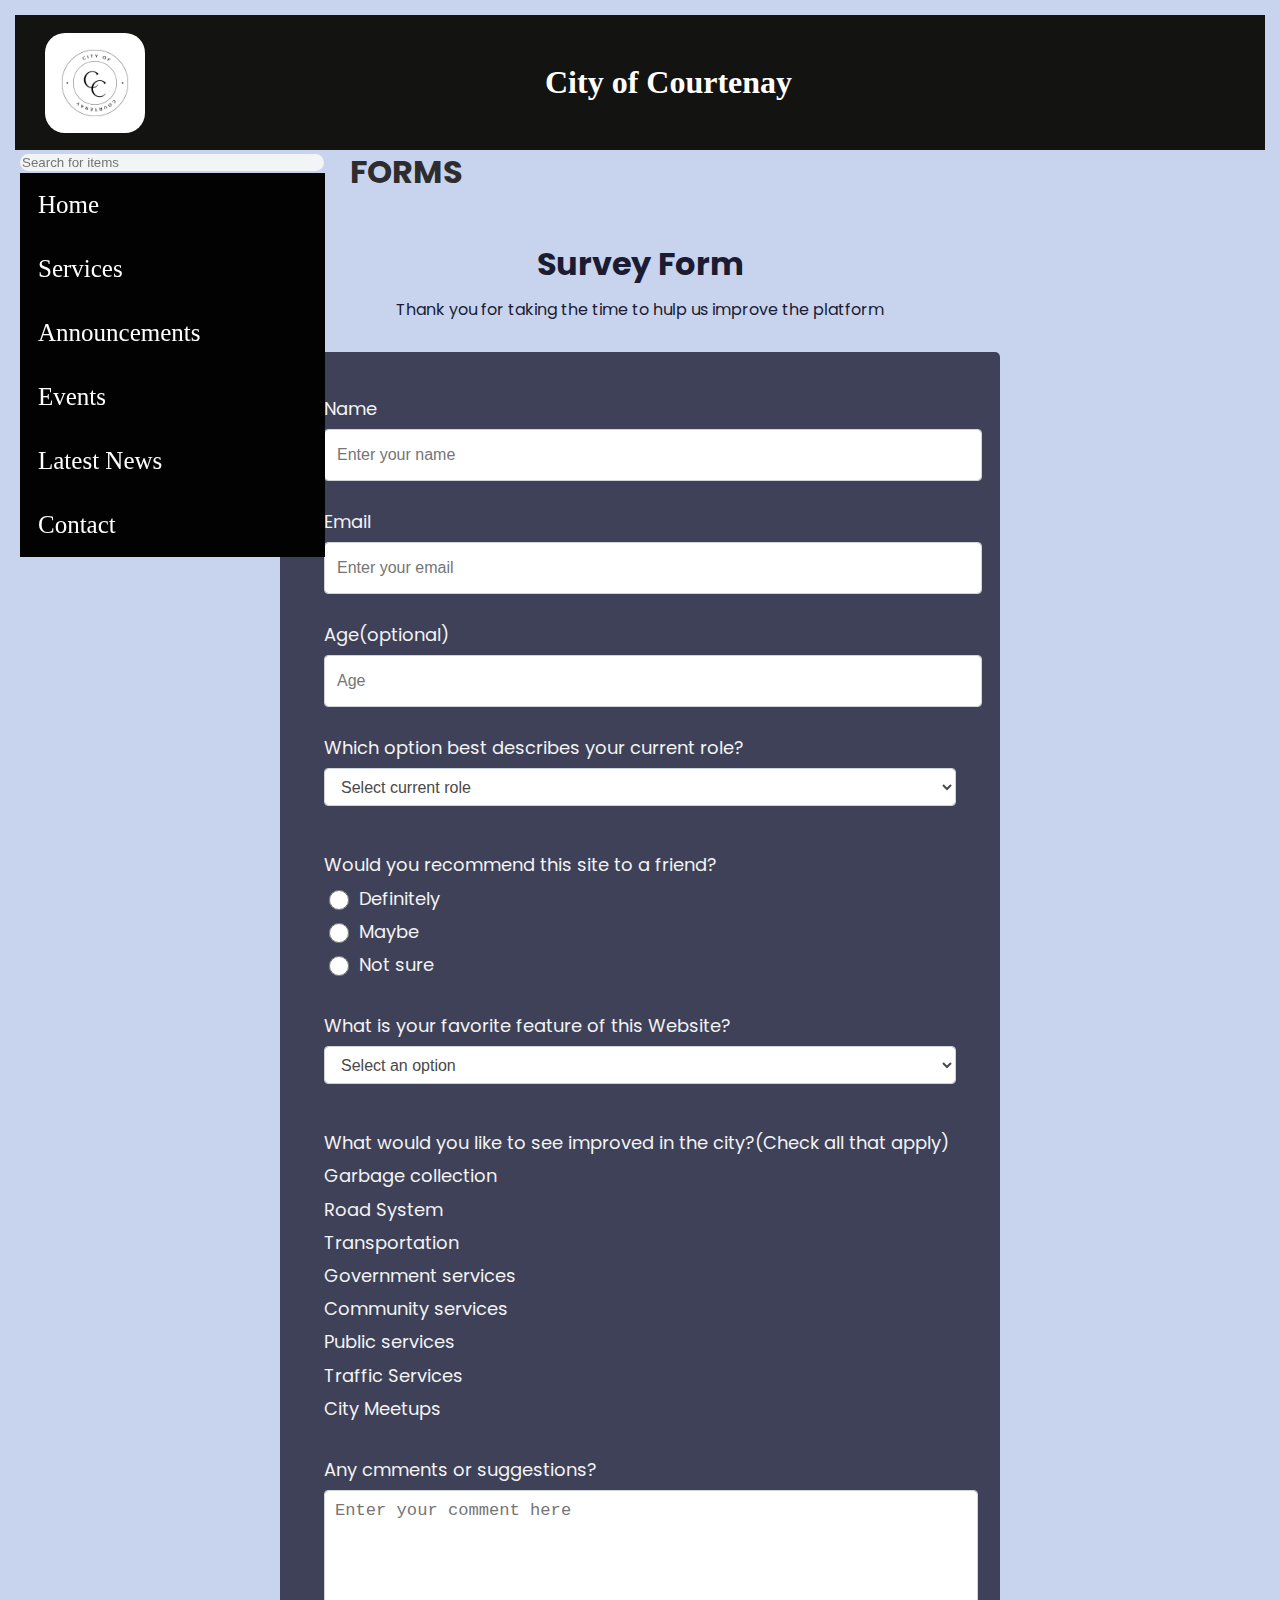
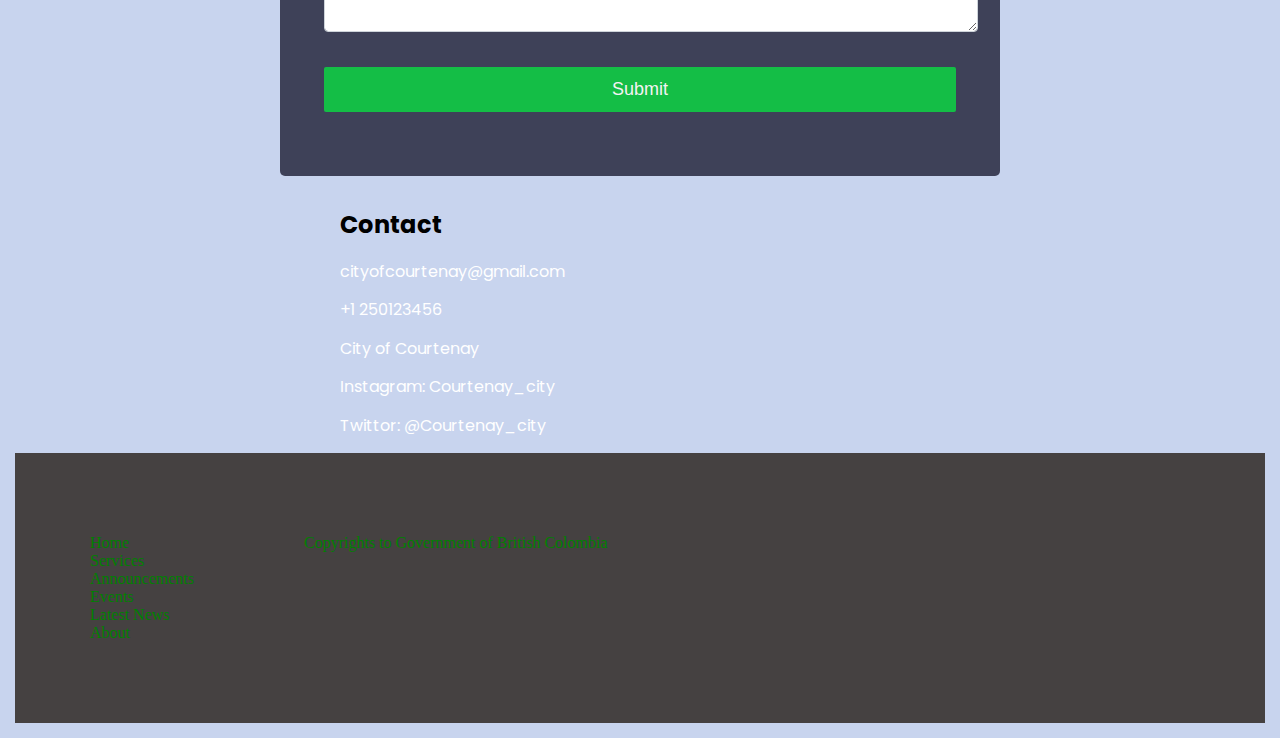
==== Contact.html @ 2830c558 "Files copied to github.io" ====
<!DOCTYPE html>
<html lang="en">
<head>
    <meta charset="UTF-8">
    <meta http-equiv="X-UA-Compatible" content="IE=edge">
    <meta name="viewport" content="width=device-width, initial-scale=1.0">
    <title>Design System DGL-309</title>
    <link href="main.css" rel="stylesheet">

    <link rel="preconnect" href="https://fonts.googleapis.com">
    <link rel="preconnect" href="https://fonts.gstatic.com" crossorigin>
    <link href="https://fonts.googleapis.com/css2?family=Open+Sans:ital,wght@0,300;0,400;1,400&display=swap"
        rel="stylesheet">
    <link rel="preconnect" href="https://fonts.googleapis.com">
    <link rel="preconnect" href="https://fonts.gstatic.com" crossorigin>
    <link href="https://fonts.googleapis.com/css2?family=Roboto:ital,wght@0,300;0,400;1,400&display=swap"
        rel="stylesheet">
    <link rel="preconnect" href="https://fonts.googleapis.com">
    <link rel="preconnect" href="https://fonts.gstatic.com" crossorigin>
    <link href="https://fonts.googleapis.com/css2?family=Poppins:wght@100;400&display=swap" rel="stylesheet">
    <!-- Above three lines of code are taken from https://fonts.google.com/specimen/Open+Sans site where it library consists of verity and different types of faces that covers system and i am taking these fonts families for my websites.-->

</head>
<body>
    <header>
        <img class="img-logo" src="/logo/City of courtenay 2.png" alt="Logo image" width="100px" height="100px">
        <h1 class="header-ds"><a href="index.html">City of Courtenay</a></h1>

    </header>
    <nav class="navigation">
        <label class="label-ham" for="toggle">&#9776;</label>
        <input style="display: none;" type="checkbox" id="toggle" />
        <ul>
            <li><input class="search-input" type="text" name="search" placeholder="Search for items"></li>
            <li><a href="index.html">Home</a></li>
            <li><a href="services.html">Services</a></li>
            <li><a href="index.html">Announcements</a></li>
            <li><a href="index.html">Events</a></li>
            <li><a href="index.html">Latest News</a></li>
            <li><a href="Contact.html">Contact</a></li>
        </ul>
    </nav>
    <main class="form-body">
        <h1 style="margin: 0px 325px;">FORMS</h1>
        <div class="container">
            <div class="form-header"> 
                <h1 id="title" class="text-center">Survey Form</h1>
                <p id="form-description" class="form-description text-center">Thank you for taking the time to hulp us improve the platform</p>
            </div>
    <!-- Code is refered from code pen url:https://codepen.io/gustavo_victor/pen/YzjBQNW 
                       and modified according to my needs in the website.-->
            <form id="survey-form">
                <div class="form-group">
                    <label id="name-label" for="name">Name</label>
                    <input type="text" name="name" id="name" class="form-control" required placeholder="Enter your name">
                </div>
    
                <div class="form-group">
                    <label id="email-label" for="email">Email</label>
                    <input type="email" name="email" id="email" class="form-control" required placeholder="Enter your email">
                </div>
    
                <div class="form-group">
                    <label id="number-label" for="number">Age(optional)</label>
                    <input type="number" name="age" id="number" class="form-control" min="10" max="99" placeholder="Age">
                </div>
    
                <div class="form-group">
                    <label for="dropdown">Which option best describes your current role?</label>
                    <select name="role" id="dropdown" class="form-control" required>
                        <option value="" selected disabled>Select current role</option>
                        <option value="student">Student</option>
                        <option value="resident">Resident</option>
                        <option value="job">Full Time Job</option>
                        <option value="learner">Full Time Learner</option>
                        <option value="preferNo">Prefer not to say</option>
                        <option value="other">Other</option>
                    </select>
                </div>
    
                <div class="form-group">    
                    <p id="form-friend">Would you recommend this site to a friend?</p>
                    <label for="definitely">
                        <input type="radio" name="user-recommend" id="definitely" class="input-radio" value="definitely"> Definitely
                    </label>
                    
                    <label for="maybe">
                        <input type="radio" name="user-recommend" id="maybe" class="input-radio" value="maybe"> Maybe
                    </label>
    
                    <label for="not-sure">
                        <input type="radio" name="user-recommend" id="not-sure" class="input-radio" value="not sure"> Not sure
                    </label>
                </div>
    
                <div class="form-group">
                    <label for="most-like">What is your favorite feature of this Website?</label>
                    <select name="most-like" id="most-like" class="form-control" required >
                        <option value="" selected disabled>Select an option</option>
                        <option value="challenges">announcements</option>
                        <option value="projects">Projects</option>
                        <option value="community">Community</option>
                        <option value="open-source">Events</option>
                    </select>
                </div>
    
                <div class="form-group">
                    <p id="form-improve">What would you like to see improved in the city? <span class="clue">(Check all that apply)</small></p>
                    <label for="front-end">
                        <input type="checkbox" name="prefer" id="front-end" class="input-checkbox" value="front-end"> Garbage collection
                    </label>
                    <label for="">
                        <input type="checkbox" name="prefer" id="back-end" class="input-checkbox" value="back-end"> Road System 
                    </label>
                    <label for="data">
                        <input type="checkbox" name="prefer" id="data" class="input-checkbox" value="input-checkbox"> Transportation
                    </label>
                    <label for="challenges">
                        <input type="checkbox" name="prefer" id="challenges" class="input-checkbox" value="challenges"> Government services
                    </label>
                    <label for="open-source">
                        <input type="checkbox" name="prefer" id="open-source" class="input-checkbox" value="open-source"> Community services
                    </label>
                    <label for="gitter">
                        <input type="checkbox" name="prefer" id="gitter" class="input-checkbox" value="gitter"> Public services
                    </label>
                    <label for="videos">
                        <input type="checkbox" name="prefer" id="videos" class="input-checkbox" value="videos"> Traffic Services
                    </label>
                    <label for="meetups">
                        <input type="checkbox" name="prefer" id="meetups" class="input-checkbox" value="meetups"> City Meetups
                    </label>
                </div>
            
                <div class="form-group">
                    <label for="comments">Any cmments or suggestions?</label>
                    <textarea name="comments" id="comments" class="input-textarea" placeholder="Enter your comment here"></textarea>
                </div>
    
                <div class="form-group">
                    <button type="submit" id="submit" name="submit" class="submit-button">Submit</button>
                </div>
            </form>
        </div>
        <div class="contact">
            <h2>Contact</h2>
            <p><a href="mailto:cityofcourtenay@gmail.com"> cityofcourtenay@gmail.com</a></p>
            <p><a href="phone:+1250123456">+1 250123456</a></p>
            <p><a href="facebook/cityofcourtenay.com">City of Courtenay</a></p>
            <p><a href="instagram/cityofcourtenay.com">Instagram: Courtenay_city </a></p>
            <p><a href="twittor/cityofcourtenay.com">Twittor: @Courtenay_city </a></p>
        </div>
    </main>
    <footer>
        <ul>
            <li>Home</li>
            <li>Services</li>
            <li>Announcements</li>
            <li>Events</li>
            <li>Latest News</li>
            <li>About</li>
        </ul>
        <span>
            <p>Copyrights to Government of British Colombia</p>
        </span>

    </footer>
    <script src="javascript.js"></script>
</body>
</html>
---- main.css ----
html {
  font-weight: 62.5%;
}

body {
  margin: 15px;
}

@media only screen and (max-width: 600px) {

  body {
    background-color: rgb(255, 254, 254);
  }

  header {
    background-color: #CCC97E;
    height: 75px;
    padding: 30px;
    display: flex;
    align-items: center;
    justify-content: space-around;
    
  }

  #image-logo {
    width: 100px;
    height: 100px;
  }

  header img {
    border-radius: 20px;
  }
  header h1 a{
    text-align: center;
  }

  .header-ds a {
    text-decoration: none;
    

  }

  /* HAmburger menu*/
  label {
    display: block;
  }

  .label-ham {
    background-color: black;
    color: white;
  }

  ul {
    position: fixed;
    top: 152px;
    right: 15px;
    width: 200px;
    height: calc(100% - 60px);
    flex-direction: column;
    justify-content: center;
    align-items: center;
    background-color: rgb(0, 0, 0);
    transform: translateX(100%);
    transition: transform 0.3s ease-in;
  }

  li {
    margin: 20px 0;
    list-style-type: none;
  }

  li a {
    color: white;

    text-decoration: none;
  }

  input[type="checkbox"]:checked~ul {
    transform: translateX(0%);
  }

  footer {
    background-color: #32A8A2;
    display: block;

  }

  /* .footer-list, li{
    
  } */

  footer span {
    text-align: center;
  }

  .image-scroll {
    overflow-x: scroll;
    white-space: nowrap;
  }

  .image-scroll1 {
    display: inline-block;
    height: 50%;
    width: 50%;
    margin-right: 10px;
  }

  .compn-accordion {
    margin: 10px 10px;
  }

  .comp-accordion {
    background-color: #eee;
    color: #444;
    cursor: pointer;
    padding: 18px;

    width: 100%;
    border: none;
    text-align: left;
    outline: none;
    font-size: 15px;
    transition: 0.4s;
  }

  .comp-active, .comp-accordion:hover {
    background-color: #ccc;
  }

  .comp-panel {
    padding: 0 18px;
    display: none;
    background-color: white;
    overflow: hidden;
  }

  .news-img {
    width: 150px;
    height: 150px;
  }

  .latest-news {
    margin: 10px 10px;
  }

  .comp-card {
    box-shadow: 0 4px 8px 0 rgba(0, 0, 0, 0.2);
    transition: 0.3s;
    width: 175px;

  }

  .comp-card:hover {
    box-shadow: 0 8px 16px 0 rgba(0, 0, 0, 0.2);
  }

  .comp-container {
    padding: 2px 16px;
  }

  .contact{
    margin: 10px 10px;
    color:#000000
  }

  /* Form for mobile version*/

  .form-body {
    font-family: 'Poppins', sans-serif;
    font-size: 1rem;
    font-weight: 400;
    line-height: 1.4;
    color: rgb(46, 45, 45);
    width: 75%;
    height: 75%;
  }


  #form-friend, #form-improve, label, #submit {
    color: #f3f3f3;
  }

  input, select, textarea, button {
    border: none;
    outline: none;
    color: rgb(73, 80, 87);
  }

  /*container*/
  .container {
    max-width: 720px;
    margin: 3.125rem auto 0 auto;
  }

  .text-center {
    text-align: center;
    color: #1b1b32;
  }

  /*header*/
  .container .form-header {
    padding: 0 0.625rem;
    margin-bottom: 1.875rem;
  }

  .container .form-header #title {
    line-height: 1.2;
    font-size: 2rem;
    margin-bottom: 0.5rem;
  }

  .container .foorm-header .form-description {
    font-size: 1.125rem;
    font-style: italic;
    font-weight: 200;
  }


  /*form*/
  .container #survey-form {
    border-radius: 5px;
    background-color: rgba(27, 27, 50, 0.8);
    padding: 2.5rem;
    margin-bottom: 2rem;
  }

  .container #survey-form .form-group {
    margin: 0 auto 1.25rem auto;
    padding: 0.25rem;
  }

  .container #survey-form .form-group label,
  .container #survey-form .form-group p {
    display: flex;
    align-items: center;
    font-size: 1.125rem;
    margin-bottom: 0.5rem
  }

  .container #survey-form .form-group input,
  .container #survey-form .form-group select,
  .container #survey-form .form-group textarea {
    font-size: 1rem;
    padding: 0.375rem 0.75rem;
    color: #494949;
    background-color: #fff;
    background-clip: padding-box;
    border: 1px solid #ced4da;
    border-radius: 0.25rem;
    transition: border-color 0.15s ease-in-out, box-shadow 0.15s ease-in-out;
  }

  .container #survey-form .form-group .form-control {
    display: block;
    width: 75%;
    height: 2.375rem;
  }

  .container #survey-form .form-control:focus {
    border-color: #80bdff;
    box-shadow: 0 0 0 0.2rem rgba(0, 123, 255, 0.25);
  }

  .container #survey-form .form-group .input-radio,
  .container #survey-form .form-group .input-checkbox {
    margin-right: 0.625rem;
    min-height: 1.25rem;
    min-width: 1.25rem;
  }

  .container #survey-form .form-group .input-textarea {
    width: 75%;
    font-size: 1.07rem;
    min-height: 120px;
    padding: 0.625rem;
    resize: vertical;
  }

  .container #survey-form .form-group .input-textarea:focus {
    border-color: #80bdff;
    box-shadow: 0 0 0 0.2rem rgba(0, 123, 255, 0.25);
  }

  .container #survey-form .form-group .submit-button {
    width: 75%;
    padding: 0.75rem;
    background-color: rgb(20, 190, 70);
    color: #f3f3f3;
    border-radius: 2px;
    cursor: pointer;
    transition: background-color .15s ease;
    font-size: 1.125rem;
    font-weight: 400;
  }

  .container #survey-form .form-group .submit-button:hover {
    background-color: #358f58;
  }

}

@media only screen and (min-width: 601px) {

  body {
    background-color: #c8d4ee;
  }

  header {
    background-color: rgb(19, 19, 17);
    height: 75px;
    padding: 30px;
    display: flex;
    align-items: center;
    justify-content: ;
  }

  #image-logo {
    width: 100px;
    height: 100px;
    margin-left: 120px;
  }

  header img {
    border-radius: 20px;
  }

  .header-ds a {
    text-decoration: none;
    margin-left: 400px;
  }

  nav {
    display: flex;
    justify-content: space-between;
    align-items: center;
    background-color: rgb(0, 0, 0);
    color: #fff;
    width: 325px;
  }

  ul {

    list-style: none;
  }

  li {
    margin: 0 10px;
  }

  a {
    color: #fff;
    text-decoration: none;
  }

  .search-input {
    width: 300px;
    height: 100%;
    background-color: #f2f4f6;
    border-radius: 10px;
  }

  ol li a {
    color: #000000;
  }

  /* Hamburger menu styles */

  label {
    display: none;
    cursor: pointer;
    font-size: 30px;
    margin-right: 10px;
  }

  input[type="checkbox"] {
    display: none;
  }

  .navigation {

    width: 325px;
    height: 100%;
    float: left;
    font-size: 25px;
    margin: 5px 5px;
  }

  .navigation ul {
    position: fixed;
    list-style-type: none;
    margin: 0;
    padding: 0;
    width: 325px;
    top: 145px;
    left: 10px;
  }

  .navigation li a {
    display: block;
    padding: 18px;
    text-decoration: none;
    background-color: #020202;
    color: rgb(255, 255, 255);
  }

  .head-sec {
    margin: 20px 325px;
  }

  footer {
    background-color: #32A8A2;
  }

  footer {
    color: green;
    padding: 15px;
    display: flex;
    flex-direction: row;
    left: 0px;
    bottom: 0px;
    margin-bottom: 0px;
    background-color: rgb(69, 65, 65);

  }

  footer ul {
    padding: 50px;
  }

  footer span {
    padding: 50px;
  }

  /* Index page */

  .image-scroll {
    overflow-x: scroll;
    white-space: nowrap;
    margin: 10px 0px 10px 325px;
  }

  .image-scroll1 {
    display: inline-block;
    /* height: 50%;
    width: 50%; */
    margin-right: 10px;
  }

  /* Accordian element*/
  .compn-accordion {
    margin: 10px 325px;
  }

  .comp-accordion {
    background-color: #eee;
    color: #444;
    cursor: pointer;
    padding: 18px;

    width: 100%;
    border: none;
    text-align: left;
    outline: none;
    font-size: 15px;
    transition: 0.4s;
  }

  .comp-active, .comp-accordion:hover {
    background-color: #ccc;
  }

  .comp-panel {
    padding: 0 18px;
    display: none;
    background-color: white;
    overflow: hidden;
  }

  .news-img {
    width: 150px;
    height: 150px;
  }

  .events {
    margin: 10px 325px;
  }

  .latest-news {
    margin: 10px 325px;
  }

  .latest-news img{
    background-color: #000000;
  }

  /* form in contact page*/
  .form-body {
    font-family: 'Poppins', sans-serif;
    font-size: 1rem;
    font-weight: 400;
    line-height: 1.4;
    color: rgb(46, 45, 45);
    width: 100%;
    height: 100%;
  }


  #form-friend, #form-improve, label, #submit {
    color: #f3f3f3;
  }

  input, select, textarea, button {
    border: none;
    outline: none;
    color: rgb(73, 80, 87);
  }

  /*container*/
  .container {
    max-width: 720px;
    margin: 3.125rem auto 0 auto;
  }

  .text-center {
    text-align: center;
    color: #1b1b32;
  }

  /*header*/
  .container .form-header {
    padding: 0 0.625rem;
    margin-bottom: 1.875rem;
  }

  .container .form-header #title {
    line-height: 1.2;
    font-size: 2rem;
    margin-bottom: 0.5rem;
  }

  .container .foorm-header .form-description {
    font-size: 1.125rem;
    font-style: italic;
    font-weight: 200;
  }


  /*form*/
  .container #survey-form {
    border-radius: 5px;
    background-color: rgba(27, 27, 50, 0.8);
    padding: 2.5rem;
    margin-bottom: 2rem;
  }

  .container #survey-form .form-group {
    margin: 0 auto 1.25rem auto;
    padding: 0.25rem;
  }

  .container #survey-form .form-group label,
  .container #survey-form .form-group p {
    display: flex;
    align-items: center;
    font-size: 1.125rem;
    margin-bottom: 0.5rem
  }

  .container #survey-form .form-group input,
  .container #survey-form .form-group select,
  .container #survey-form .form-group textarea {
    font-size: 1rem;
    padding: 0.375rem 0.75rem;
    color: #494949;
    background-color: #fff;
    background-clip: padding-box;
    border: 1px solid #ced4da;
    border-radius: 0.25rem;
    transition: border-color 0.15s ease-in-out, box-shadow 0.15s ease-in-out;
  }

  .container #survey-form .form-group .form-control {
    display: block;
    width: 100%;
    height: 2.375rem;
  }

  .container #survey-form .form-control:focus {
    border-color: #80bdff;
    box-shadow: 0 0 0 0.2rem rgba(0, 123, 255, 0.25);
  }

  .container #survey-form .form-group .input-radio,
  .container #survey-form .form-group .input-checkbox {
    margin-right: 0.625rem;
    min-height: 1.25rem;
    min-width: 1.25rem;
  }

  .container #survey-form .form-group .input-textarea {
    width: 100%;
    font-size: 1.07rem;
    min-height: 120px;
    padding: 0.625rem;
    resize: vertical;
  }

  .container #survey-form .form-group .input-textarea:focus {
    border-color: #80bdff;
    box-shadow: 0 0 0 0.2rem rgba(0, 123, 255, 0.25);
  }

  .container #survey-form .form-group .submit-button {
    width: 100%;
    padding: 0.75rem;
    background-color: rgb(20, 190, 70);
    color: #f3f3f3;
    border-radius: 2px;
    cursor: pointer;
    transition: background-color .15s ease;
    font-size: 1.125rem;
    font-weight: 400;
  }

  .container #survey-form .form-group .submit-button:hover {
    background-color: #358f58;
  }

  .services {
    margin: 10px 325px;
  }

  .comp-card {
    box-shadow: 0 4px 8px 0 rgba(0, 0, 0, 0.2);
    transition: 0.3s;
    width: 350px;

  }

  .comp-card:hover {
    box-shadow: 0 8px 16px 0 rgba(0, 0, 0, 0.2);
  }

  .comp-container {
    padding: 2px 16px;
  }

  .contact{
    margin: 10px 325px;
    color:#000000
  }
}
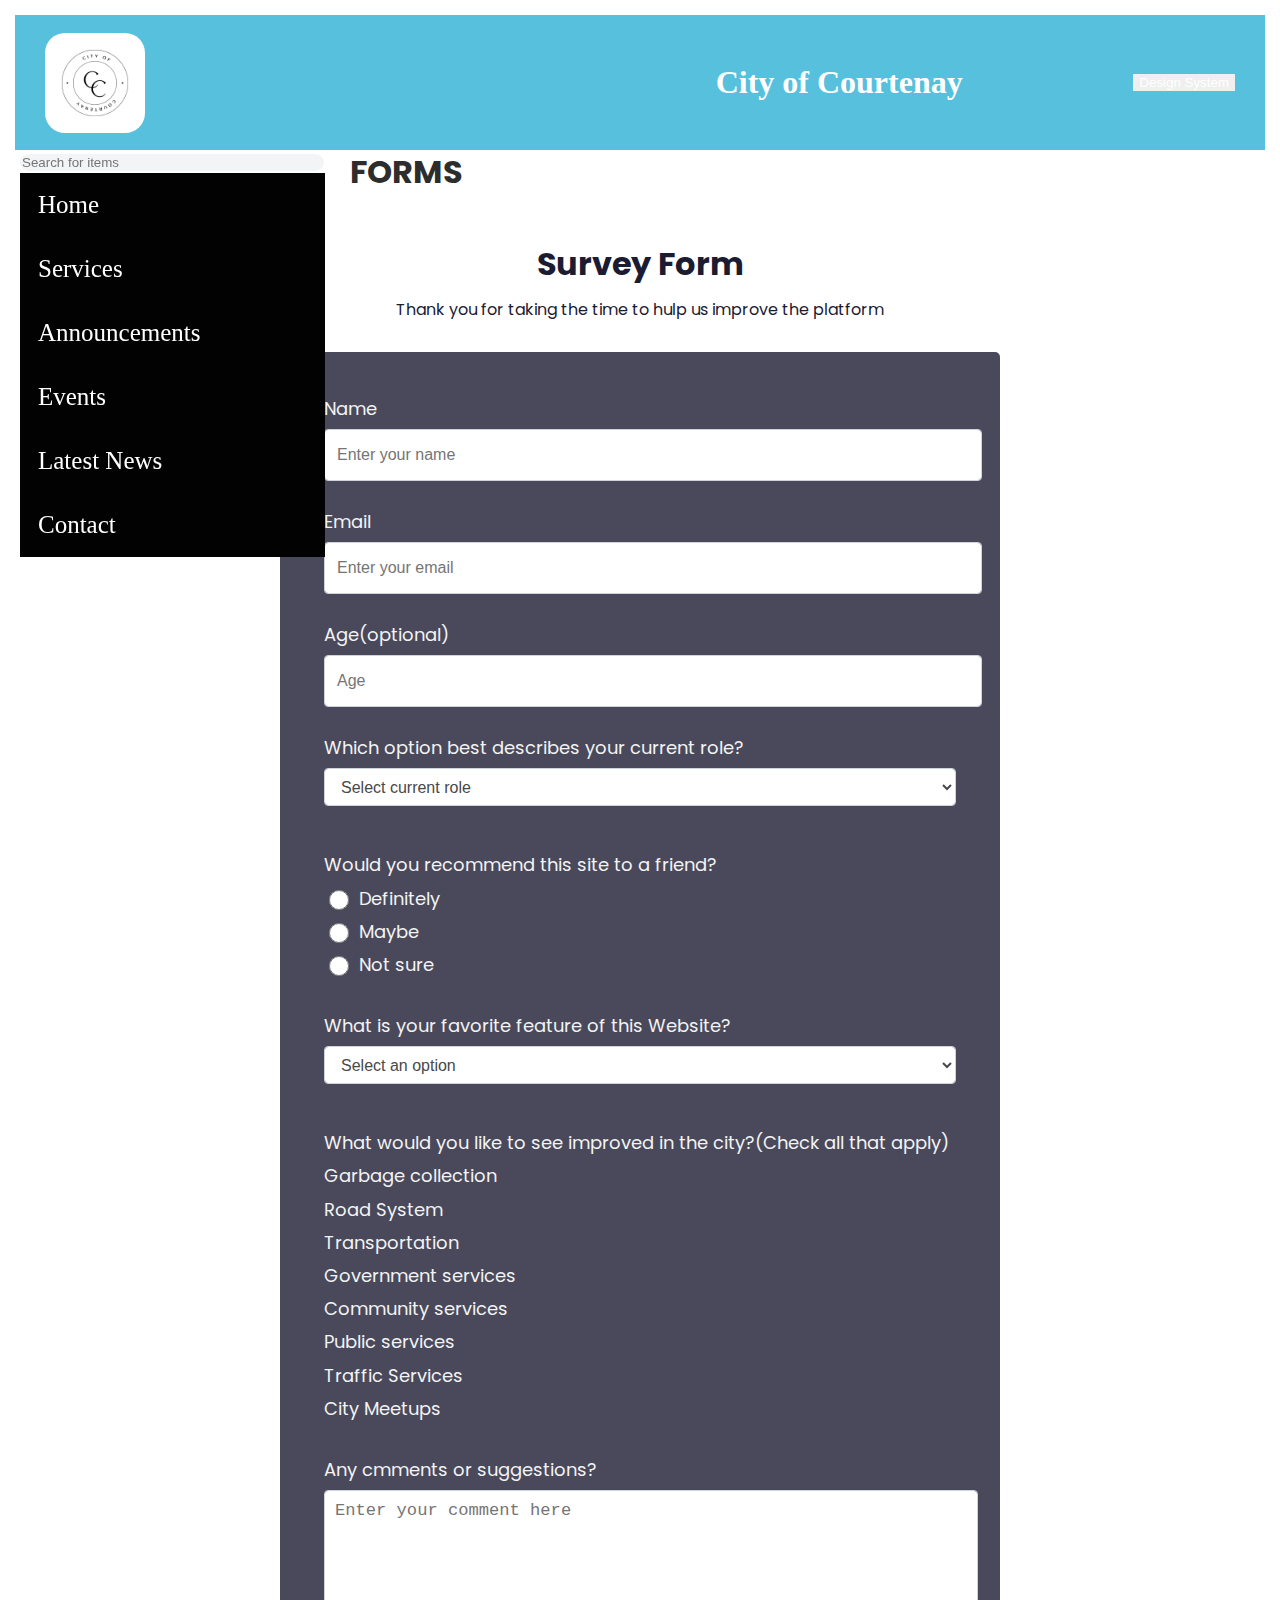
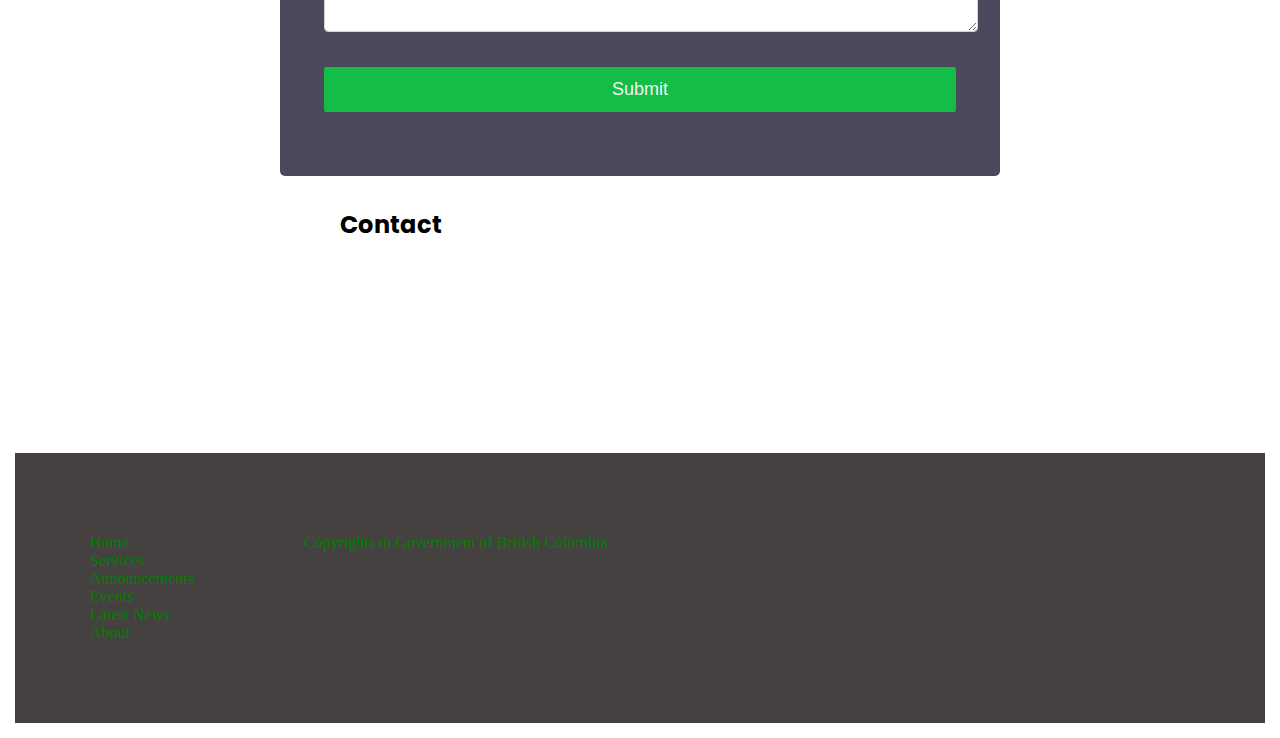
==== commit f3cec7eb: "Adding button to design system" ====
--- a/Contact.html
+++ b/Contact.html
@@ -25,7 +25,7 @@
     <header>
         <img class="img-logo" src="/logo/City of courtenay 2.png" alt="Logo image" width="100px" height="100px">
         <h1 class="header-ds"><a href="index.html">City of Courtenay</a></h1>
-
+        <button><a href="/Design system elements/Typography.html">Design System</a></button>
     </header>
     <nav class="navigation">
         <label class="label-ham" for="toggle">&#9776;</label>
--- a/main.css
+++ b/main.css
@@ -302,16 +302,16 @@
 @media only screen and (min-width: 601px) {
 
   body {
-    background-color: #c8d4ee;
+    background-color: #ffffff;
   }
 
   header {
-    background-color: rgb(19, 19, 17);
+    background-color: rgb(86, 192, 221);
     height: 75px;
     padding: 30px;
     display: flex;
     align-items: center;
-    justify-content: ;
+    justify-content: space-between;
   }
 
   #image-logo {
@@ -333,7 +333,7 @@
     display: flex;
     justify-content: space-between;
     align-items: center;
-    background-color: rgb(0, 0, 0);
+    background-color: rgb(56, 110, 60);
     color: #fff;
     width: 325px;
   }
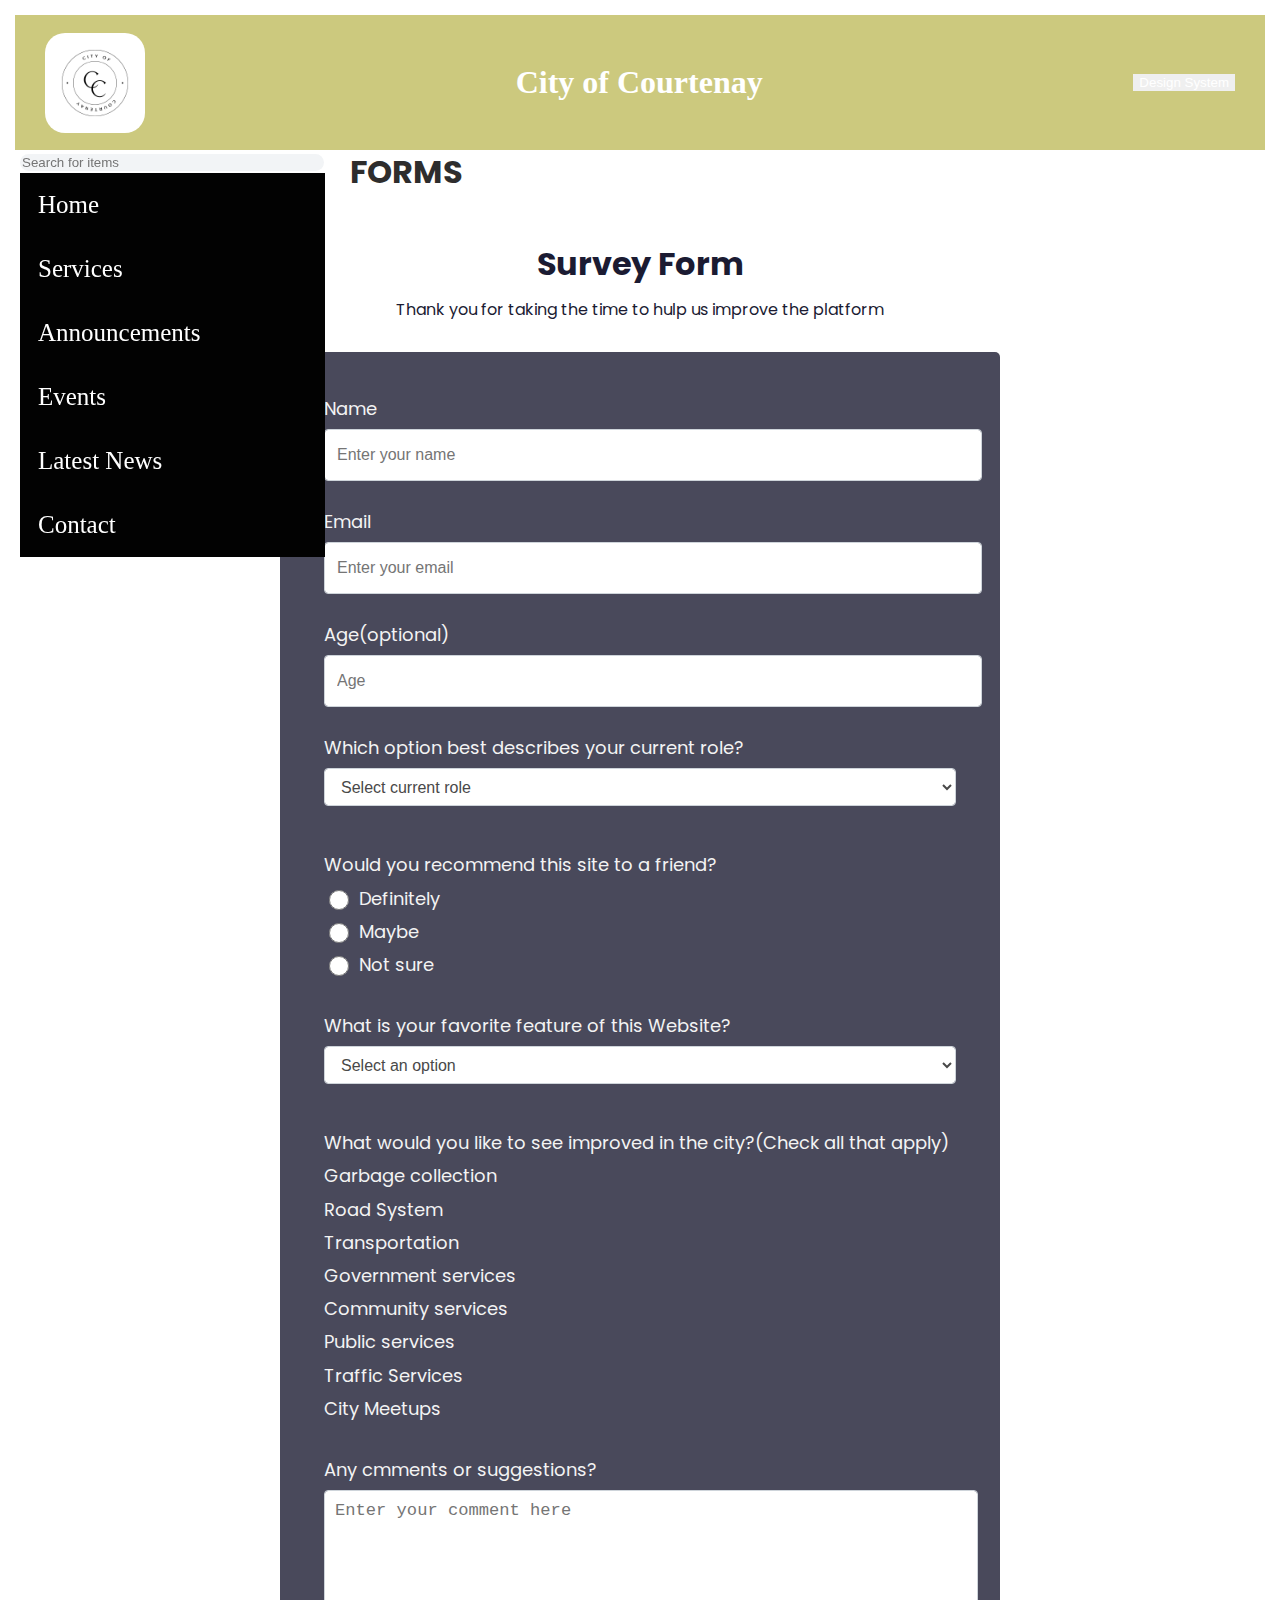
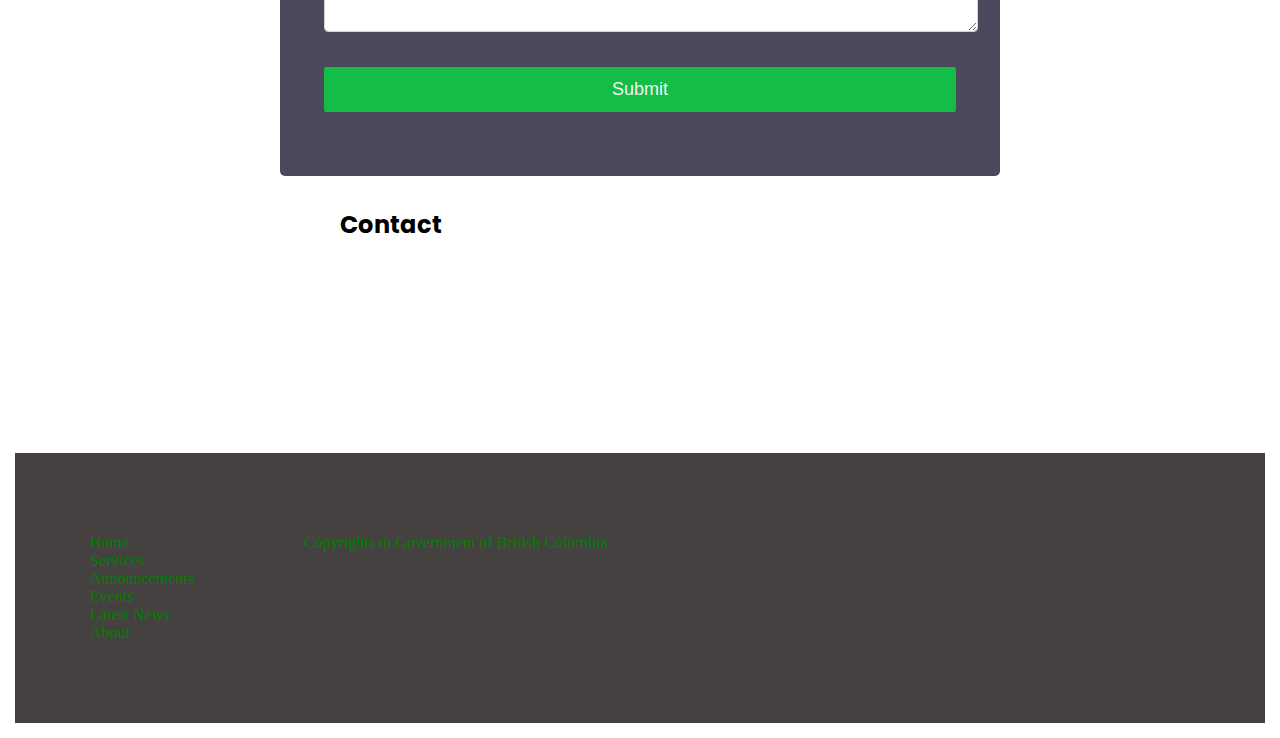
==== commit e54b0ae4: "Adding link tag to every page" ====
--- a/Contact.html
+++ b/Contact.html
@@ -4,11 +4,13 @@
     <meta charset="UTF-8">
     <meta http-equiv="X-UA-Compatible" content="IE=edge">
     <meta name="viewport" content="width=device-width, initial-scale=1.0">
-    <title>Design System DGL-309</title>
+    <title>Design System DGL-309/Contact</title>
     <link href="main.css" rel="stylesheet">
 
     <link rel="preconnect" href="https://fonts.googleapis.com">
     <link rel="preconnect" href="https://fonts.gstatic.com" crossorigin>
+    <link rel="dns-prefetch" href="https://cpwebassets.codepen.io/assets/embed/ei.js" />
+    <link rel="preconnect" href="https://cpwebassets.codepen.io/assets/embed/ei.js" />
     <link href="https://fonts.googleapis.com/css2?family=Open+Sans:ital,wght@0,300;0,400;1,400&display=swap"
         rel="stylesheet">
     <link rel="preconnect" href="https://fonts.googleapis.com">
@@ -23,7 +25,7 @@
 </head>
 <body>
     <header>
-        <img class="img-logo" src="/logo/City of courtenay 2.png" alt="Logo image" width="100px" height="100px">
+        <img class="img-logo" src="/logo/City-of-courtenay2.png" alt="Logo image" width="100px" height="100px">
         <h1 class="header-ds"><a href="index.html">City of Courtenay</a></h1>
         <button><a href="/Design system elements/Typography.html">Design System</a></button>
     </header>
--- a/main.css
+++ b/main.css
@@ -9,7 +9,7 @@
 @media only screen and (max-width: 600px) {
 
   body {
-    background-color: rgb(255, 254, 254);
+    background-color: #ffffff;
   }
 
   header {
@@ -306,7 +306,7 @@
   }
 
   header {
-    background-color: rgb(86, 192, 221);
+    background-color: #CCC97E;
     height: 75px;
     padding: 30px;
     display: flex;
@@ -326,7 +326,6 @@
 
   .header-ds a {
     text-decoration: none;
-    margin-left: 400px;
   }
 
   nav {
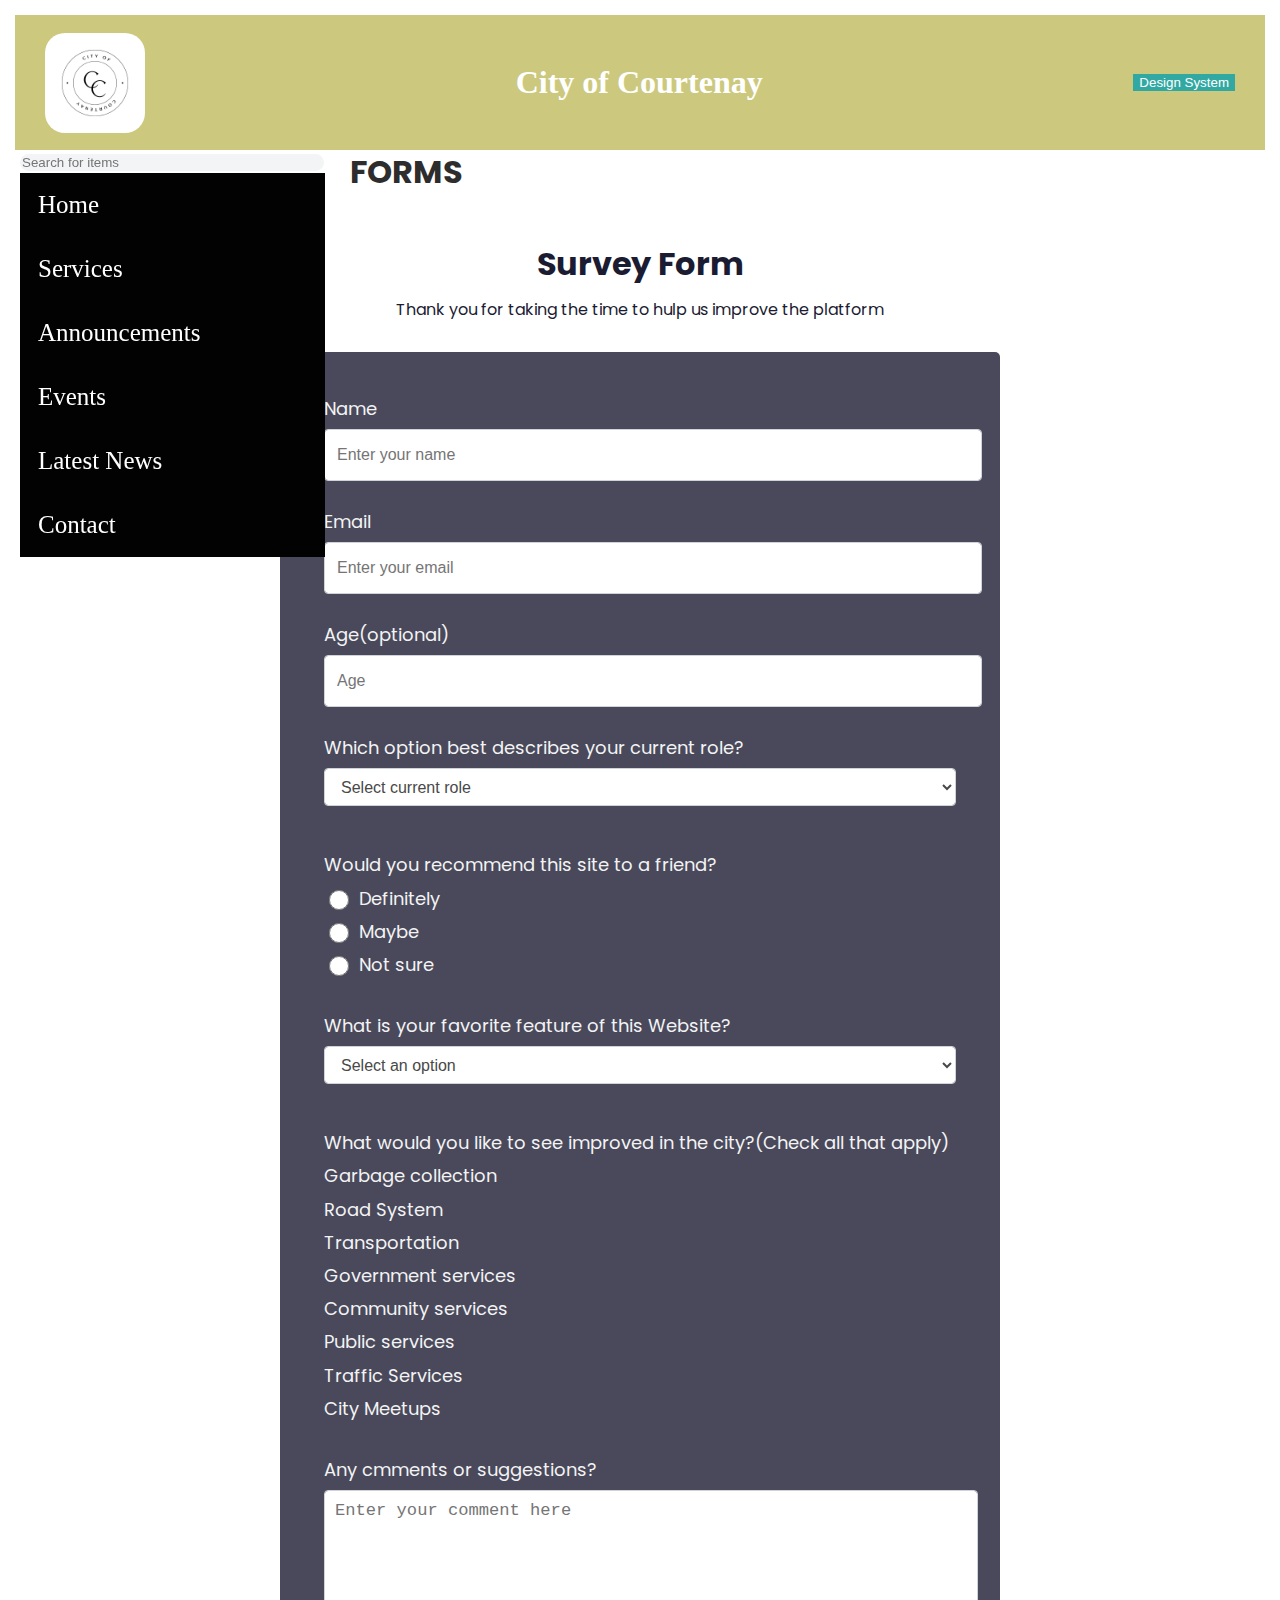
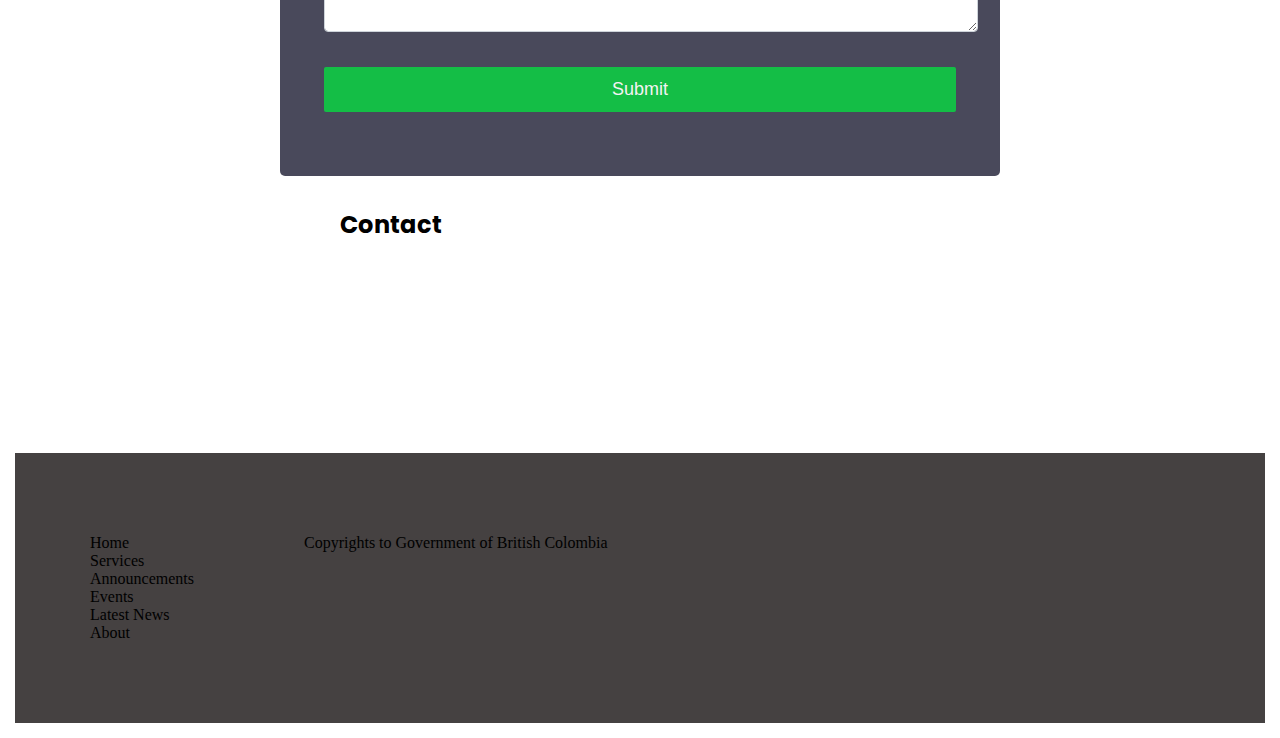
==== commit 578db1e5: "Style changing for  buttons" ====
--- a/Contact.html
+++ b/Contact.html
@@ -27,7 +27,7 @@
     <header>
         <img class="img-logo" src="/logo/City-of-courtenay2.png" alt="Logo image" width="100px" height="100px">
         <h1 class="header-ds"><a href="index.html">City of Courtenay</a></h1>
-        <button><a href="/Design system elements/Typography.html">Design System</a></button>
+        <button class="site-link"><a href="/Design system elements/Typography.html">Design System</a></button>
     </header>
     <nav class="navigation">
         <label class="label-ham" for="toggle">&#9776;</label>
--- a/main.css
+++ b/main.css
@@ -36,8 +36,11 @@
 
   .header-ds a {
     text-decoration: none;
-    
-
+  
+  }
+  .site-link{
+    color: rgb(0, 0, 0);
+    background-color: #358f58;
   }
 
   /* HAmburger menu*/
@@ -80,7 +83,7 @@
   }
 
   footer {
-    background-color: #32A8A2;
+    background-color: #CCC97E;
     display: block;
 
   }
@@ -327,6 +330,10 @@
   .header-ds a {
     text-decoration: none;
   }
+  .site-link{
+    color: #000000;
+    background-color: #32A8A2;
+  }
 
   nav {
     display: flex;
@@ -407,11 +414,11 @@
   }
 
   footer {
-    background-color: #32A8A2;
+    background-color: #CCC97E;
   }
 
   footer {
-    color: green;
+    color: rgb(0, 0, 0);
     padding: 15px;
     display: flex;
     flex-direction: row;
